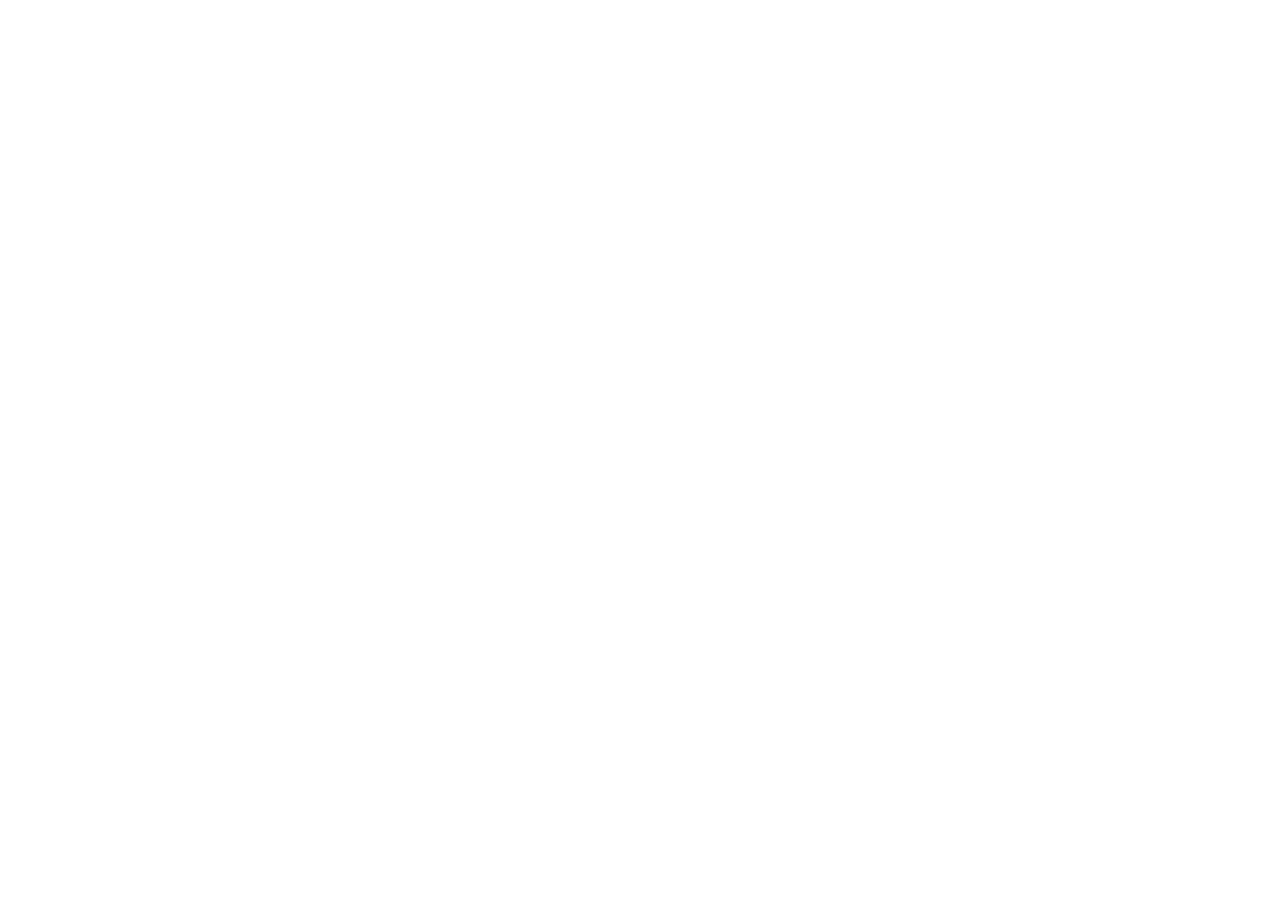
==== callback.html @ c486f473 "added login" ====
<!DOCTYPE html>
<html lang="en">
<head>
    <meta charset="UTF-8">
    <meta name="viewport" content="width=device-width, initial-scale=1.0">
    <title>Callback</title>
</head>
<body>
<script>
    async function getAccessToken() {
        const urlParams = new URLSearchParams(window.location.search);
        const code = urlParams.get('code');

        if (code) {
            try {
                const response = await fetch('http://localhost:8000/api/v1/token/get_access_token', {
                    method: 'POST',
                    headers: {
                        'Content-Type': 'application/json'
                    },
                    body: JSON.stringify({ code: code })
                });

                if (!response.ok) {
                    throw new Error('Failed to fetch access token');
                }

                const data = await response.json();
                console.log('Access Token:', data.access_token);

                // Сохранение токена во временную переменную
                window.accessToken = data.access_token;
                window.vkId = data.user_id;
                window.expires_in = data.expires_in;

                // Показ формы для ввода пароля (только для регистрации)
                if (window.location.pathname.includes('register')) {
                    document.getElementById('register-form').style.display = 'block';
                } else {
                    // Вход
                    loginUser();
                }
            } catch (error) {
                console.error('Error during access token retrieval:', error);
            }
        } else {
            console.error('Code not found in URL');
        }
    }

    getAccessToken();
</script>

<!-- Форма для ввода пароля (только для регистрации) -->
<form id="register-form" style="display:none;" onsubmit="registerUser(event)">
    <input type="password" id="password" placeholder="Enter your password" required>
    <button type="submit">Register</button>
</form>

<script>
    async function registerUser(event) {
        event.preventDefault();

        const password = document.getElementById('password').value;

        const response = await fetch('http://localhost:8000/api/v1/auth/register_vk', {
            method: 'POST',
            headers: {
                'Content-Type': 'application/json'
            },
            body: JSON.stringify({
                access_token: window.accessToken,
                vk_id: window.vkId,
                password: password,
                expires_in: window.expires_in
            })
        });

        if (response.ok) {
            const data = await response.json();
            alert(data.message);

            // Сохранение данных пользователя в localStorage
            localStorage.setItem('username', data.username);
            localStorage.setItem('avatar_url', data.avatar_url);
            const tokenExpiryTime = new Date().getTime() + (data.expires_in * 1000);
            localStorage.setItem('token_expiry', tokenExpiryTime.toString());

            // Перенаправление на index.html
            window.location.href = 'index.html';
        } else {
            const errorData = await response.json();
            alert('Error: ' + errorData.detail);
        }
    }

    async function loginUser() {
        const response = await fetch('http://localhost:8000/api/v1/auth/login_vk', {
            method: 'POST',
            headers: {
                'Content-Type': 'application/json'
            },
            body: JSON.stringify({
                access_token: window.accessToken,
                vk_id: window.vkId,
                expires_in: window.expires_in
            })
        });

        if (response.ok) {
            const data = await response.json();
            alert(data.message);

            // Сохранение данных пользователя в localStorage
            localStorage.setItem('username', data.username);
            localStorage.setItem('avatar_url', data.avatar_url);
            const tokenExpiryTime = new Date().getTime() + (data.expires_in * 1000);
            localStorage.setItem('token_expiry', tokenExpiryTime.toString());

            // Перенаправление на index.html
            window.location.href = 'index.html';
        } else {
            const errorData = await response.json();
            alert('Error: ' + errorData.detail);
        }
    }
</script>
</body>
</html>
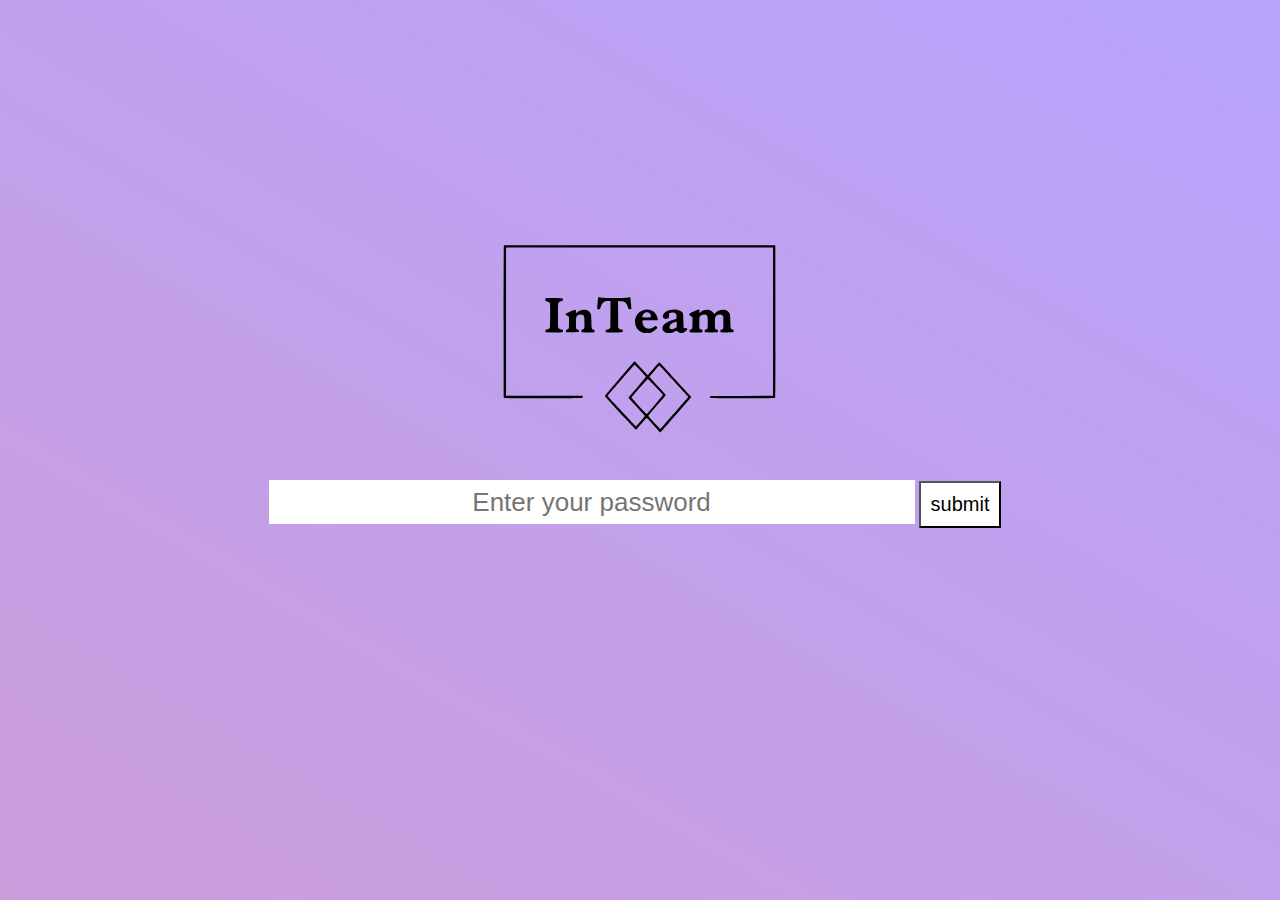
==== commit 1d6a125d: "add style for callback.html" ====
--- a/callback.html
+++ b/callback.html
@@ -4,12 +4,16 @@
     <meta charset="UTF-8">
     <meta name="viewport" content="width=device-width, initial-scale=1.0">
     <title>Callback</title>
+    <link rel="stylesheet" href="./assets/styles/normalize.css">
+    <link rel="stylesheet" href="./assets/styles/style.css">
 </head>
 <body>
 <script>
     async function getAccessToken() {
         const urlParams = new URLSearchParams(window.location.search);
         const code = urlParams.get('code');
+
+        console.log("Code:", code);
 
         if (code) {
             try {
@@ -34,12 +38,9 @@
                 window.expires_in = data.expires_in;
 
                 // Показ формы для ввода пароля (только для регистрации)
-                if (window.location.pathname.includes('register')) {
-                    document.getElementById('register-form').style.display = 'block';
-                } else {
-                    // Вход
-                    loginUser();
-                }
+
+                document.getElementById('register-form').style.display = 'block';
+
             } catch (error) {
                 console.error('Error during access token retrieval:', error);
             }
@@ -51,11 +52,14 @@
     getAccessToken();
 </script>
 
+<div class="container-callback">
+    <img src="./assets/images/lologo.svg" alt="logo" class="logo-centr">
 <!-- Форма для ввода пароля (только для регистрации) -->
-<form id="register-form" style="display:none;" onsubmit="registerUser(event)">
-    <input type="password" id="password" placeholder="Enter your password" required>
-    <button type="submit">Register</button>
-</form>
+    <form id="register-form" onsubmit="registerUser(event)">
+        <input type="password" id="password" placeholder="Enter your password" required>
+        <button type="submit" class="header__button-signUp">submit</button>
+    </form>
+</div>
 
 <script>
     async function registerUser(event) {
@@ -85,6 +89,7 @@
             localStorage.setItem('avatar_url', data.avatar_url);
             const tokenExpiryTime = new Date().getTime() + (data.expires_in * 1000);
             localStorage.setItem('token_expiry', tokenExpiryTime.toString());
+            localStorage.setItem('vk_token', data.access_token);
 
             // Перенаправление на index.html
             window.location.href = 'index.html';
@@ -94,36 +99,6 @@
         }
     }
 
-    async function loginUser() {
-        const response = await fetch('http://localhost:8000/api/v1/auth/login_vk', {
-            method: 'POST',
-            headers: {
-                'Content-Type': 'application/json'
-            },
-            body: JSON.stringify({
-                access_token: window.accessToken,
-                vk_id: window.vkId,
-                expires_in: window.expires_in
-            })
-        });
-
-        if (response.ok) {
-            const data = await response.json();
-            alert(data.message);
-
-            // Сохранение данных пользователя в localStorage
-            localStorage.setItem('username', data.username);
-            localStorage.setItem('avatar_url', data.avatar_url);
-            const tokenExpiryTime = new Date().getTime() + (data.expires_in * 1000);
-            localStorage.setItem('token_expiry', tokenExpiryTime.toString());
-
-            // Перенаправление на index.html
-            window.location.href = 'index.html';
-        } else {
-            const errorData = await response.json();
-            alert('Error: ' + errorData.detail);
-        }
-    }
 </script>
 </body>
 </html>
--- a/assets/styles/style.css
+++ b/assets/styles/style.css
@@ -0,0 +1,310 @@
+.container {
+  display: flex;
+  flex-direction: column;
+  width: 100vw;
+  height: 100vh;
+  background: linear-gradient(30deg, #8f28b174, #400cf960);
+}
+
+a {
+  text-decoration: none;
+}
+
+.header {
+  display: flex;
+  flex-direction: row;
+  justify-content: space-between;
+  align-items: start;
+}
+
+.header__naming {
+  display: flex;
+  flex-direction: row;
+  margin-left: 10px;
+}
+
+.logo {
+  width: 150px;
+  height: 150px;
+}
+
+.header__button {
+  display: flex;
+  flex-direction: row;
+  margin-top: 25px;
+  margin-right: 20px;
+  align-items: center;
+}
+
+.header__button-signUp {
+  width: auto;
+  padding: 10px 10px 10px 10px;
+  margin-right: 10px;
+  background-color: #ffffff;
+  font-size: 20px;
+  font-family: Arial, Helvetica, sans-serif;
+}
+
+.sign {
+  color: rgb(0, 0, 0);
+}
+
+.sign:hover {
+  color: rgb(169, 169, 169);
+}
+
+.header__button-login {
+  width: auto;
+  padding: 10px;
+  border: 2px #ffffff solid;
+  font-size: 20px;
+  font-family: Arial, Helvetica, sans-serif;
+}
+
+.login {
+  color: #000000;
+}
+
+.login:hover {
+  color: #838383;
+}
+
+.main {
+  display: flex;
+  height: 80vh;
+  flex-direction: column;
+  justify-content: center;
+  align-items: center;
+}
+
+.main-text {
+  margin-bottom: 30px;
+  color: rgb(255, 255, 255);
+  font-size: 50px;
+  font-family: Arial, Helvetica, sans-serif;
+}
+
+.main__form {
+  display: flex;
+  align-items: center;
+}
+
+.linkInput {
+  width: 50vw;
+  height: 40px;
+  border: 1px white solid;
+  font-size: 26px;
+  font-family: Arial, Helvetica, sans-serif;
+}
+
+.main_button {
+  padding: 10px;
+  color: rgb(0, 0, 0);
+  background-color: #ffffff;
+  border: none;
+  font-size: 21px;
+  font-family: Arial, Helvetica, sans-serif;
+  font-weight: 100;
+}
+
+.main_button:hover {
+  color: rgb(240, 240, 240);
+  background-color: #646464;
+}
+
+.footer {
+  display: flex;
+  flex-direction: row;
+  justify-content: center;
+  margin-bottom: 40px;
+}
+
+.footer div {
+  margin-left: 15px;
+}
+
+.about {
+  color: #000000;
+  font-size: 16px;
+  font-family: Arial, Helvetica, sans-serif;
+}
+
+.git {
+  color: #000000;
+  font-size: 16px;
+  font-family: Arial, Helvetica, sans-serif;
+}
+
+.contact {
+  color: #000000;
+  font-size: 16px;
+  font-family: Arial, Helvetica, sans-serif;
+}
+
+.container-form{
+  display: flex;
+  width: 100vw;
+  height: 100vh;
+  background: linear-gradient(30deg, #3c1564, #6a6a6a);
+  justify-content: center;
+  align-items: center;
+}
+
+.card-login {
+  display: flex;
+  flex-direction: column;
+  align-items: center;
+  width: 30vw;
+  height: 75vh;
+  border: 2px rgb(255, 255, 255) solid;
+  background-color: #ffffff;
+}
+
+.card__logo {
+  display: flex;
+  align-items: center;
+  justify-content: center;
+  margin: 5% 0 5% 0;
+}
+
+.logo-img {
+  width: 120px;
+  height: 120px;
+}
+
+.card_vk {
+  display: flex;
+  justify-content: center;
+  margin-bottom: 7%;
+}
+
+.button-vk {
+  width: 20vw;
+  height: 50px;
+  border: none;
+  color: rgb(255, 255, 255);
+  background-color: #475bee;
+  font-size: 20px;
+  font-family: Arial, Helvetica, sans-serif;
+}
+
+.button-vk:hover {
+  background-color: #5d70fb;
+}
+
+.card__autorization {
+  display: flex;
+  flex-direction: column;
+  margin-bottom: 5%;
+}
+
+.card__autorization_login {
+  margin-top: 5%;
+}
+
+.input-login {
+  width: 20vw;
+  height: 35px;
+  border: #acacac 1px solid;
+  font-size: 1em;
+  font-family: Arial, Helvetica, sans-serif;
+}
+
+.card__autorization_password {
+  margin: 5% 0 5% 0;
+}
+
+.input-password {
+  width: 20vw;
+  height: 35px;
+  border: #acacac 1px solid;
+  font-size: 1em;
+  font-family: Arial, Helvetica, sans-serif;
+}
+
+.card__continue {
+  margin-bottom: 10px;
+}
+
+.button-continue {
+  width: 20vw;
+  height: 50px;
+  border: none;
+  color: white;
+  background-color: #534981;
+  font-size: 1.5em;
+  font-family: Arial, Helvetica, sans-serif;
+}
+
+.button-continue:hover {
+  color: #9b97ac;
+}
+
+.card__text {
+  color: #a4a4a4;
+  font-size: 12px;
+  font-family: Arial, Helvetica, sans-serif;
+}
+
+.card-link:hover {
+  color: #213a96;
+}
+
+::placeholder {
+  text-align: center;
+}
+
+.footer-link {
+  transition: color 0.5s font-size 0.5s;
+}
+
+.footer-link:hover {
+  color: #606060;
+  font-size: 18px;
+}
+
+.footer-link-container {
+  transition: background-color 0.5s;
+}
+
+.footer-link-container:hover {
+  animation: shake-grow 0.5s infinite, color-change 0.5s infinite;
+}
+
+@keyframes shake-grow {
+  0%, 100% { transform: rotate(0deg) scale(1); }
+  25% { transform: rotate(15deg) scale(1.8); }
+  50% { transform: rotate(-15deg) scale(2); }
+  75% { transform: rotate(15deg) scale(1.8); }
+}
+
+@keyframes color-change {
+  0% { background-color: #ff0000; }
+  25% { background-color: #00ff00; }
+  50% { background-color: #0000ff; }
+  75% { background-color: #ffff00; }
+  100% { background-color: #ff00ff; }
+}
+
+#password {
+  width: 50vw;
+  height: 40px;
+  border: 1px white solid;
+  font-size: 26px;
+  font-family: Arial, Helvetica, sans-serif;
+}
+
+.container-callback {
+  display: flex;
+  flex-direction: column;
+  align-items: center;
+  width: 100vw;
+  height: 100vh;
+  background: linear-gradient(30deg, #8f28b174, #400cf960);
+}
+
+.logo-centr {
+  width: 300px;
+  height: 300px;
+  margin-top: 20vh;
+}
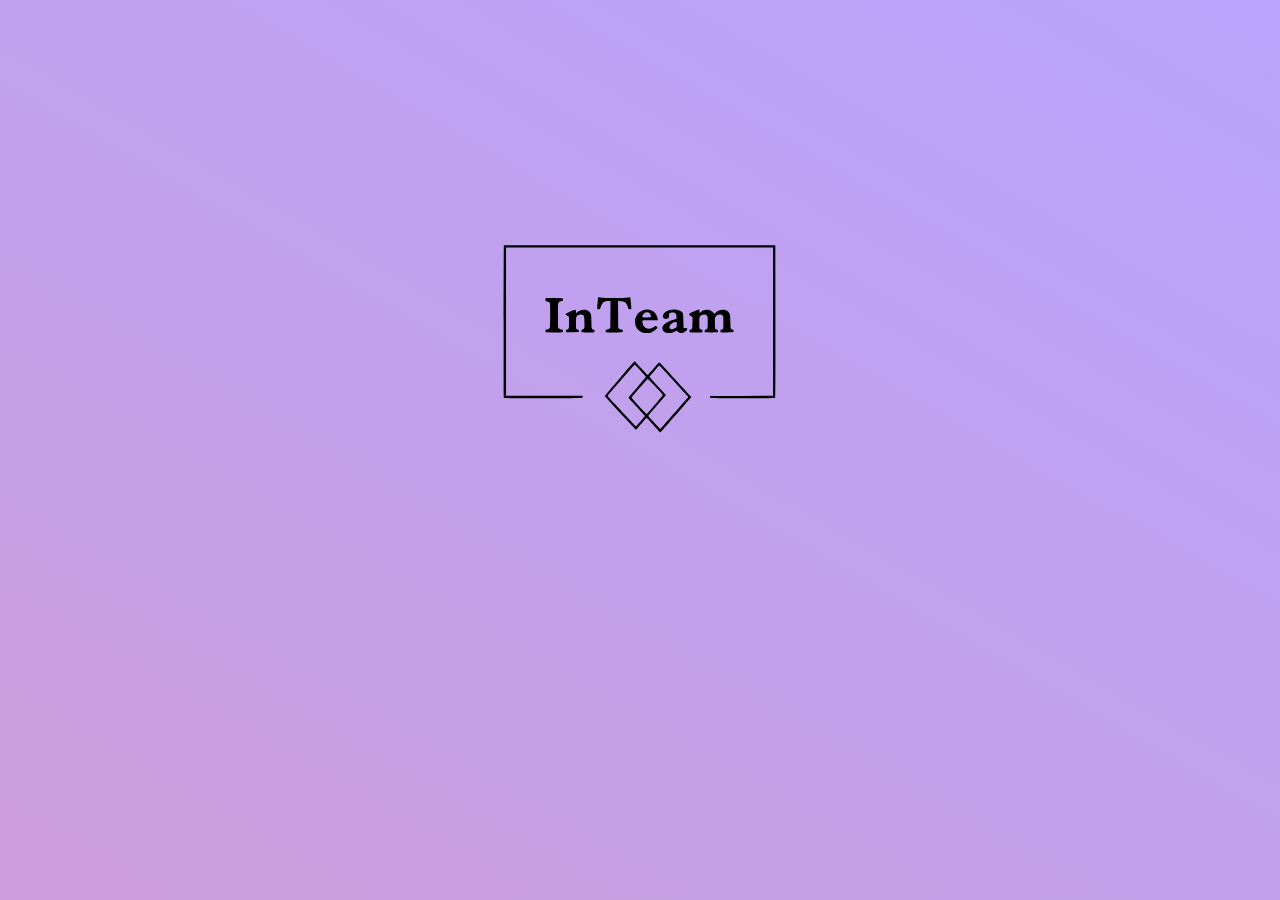
==== commit 7af692b4: "fixed script = module" ====
--- a/callback.html
+++ b/callback.html
@@ -14,10 +14,9 @@
         const code = urlParams.get('code');
 
         console.log("Code:", code);
-
         if (code) {
             try {
-                const response = await fetch('http://localhost:8000/api/v1/token/get_access_token', {
+                const response = await fetch(`http://localhost:8000/api/v1/token/get_access_token`, {
                     method: 'POST',
                     headers: {
                         'Content-Type': 'application/json'
@@ -38,7 +37,6 @@
                 window.expires_in = data.expires_in;
 
                 // Показ формы для ввода пароля (только для регистрации)
-
                 document.getElementById('register-form').style.display = 'block';
 
             } catch (error) {
@@ -49,25 +47,12 @@
         }
     }
 
-    getAccessToken();
-</script>
-
-<div class="container-callback">
-    <img src="./assets/images/lologo.svg" alt="logo" class="logo-centr">
-<!-- Форма для ввода пароля (только для регистрации) -->
-    <form id="register-form" onsubmit="registerUser(event)">
-        <input type="password" id="password" placeholder="Enter your password" required>
-        <button type="submit" class="header__button-signUp">submit</button>
-    </form>
-</div>
-
-<script>
     async function registerUser(event) {
         event.preventDefault();
 
         const password = document.getElementById('password').value;
 
-        const response = await fetch('http://localhost:8000/api/v1/auth/register_vk', {
+        const response = await fetch(`http://localhost:8000/api/v1/auth/register_vk`, {
             method: 'POST',
             headers: {
                 'Content-Type': 'application/json'
@@ -98,7 +83,16 @@
             alert('Error: ' + errorData.detail);
         }
     }
+    getAccessToken()
+</script>
 
-</script>
+<div class="container-callback">
+    <img src="./assets/images/lologo.svg" alt="logo" class="logo-center">
+    <!-- Форма для ввода пароля (только для регистрации) -->
+    <form id="register-form" onsubmit="registerUser(event)" style="display: none;">
+        <input type="password" id="password" placeholder="Enter your password" required>
+        <button type="submit" class="header__button-signUp">Submit</button>
+    </form>
+</div>
 </body>
 </html>
--- a/assets/styles/style.css
+++ b/assets/styles/style.css
@@ -303,8 +303,18 @@
   background: linear-gradient(30deg, #8f28b174, #400cf960);
 }
 
-.logo-centr {
+.logo-center {
   width: 300px;
   height: 300px;
   margin-top: 20vh;
 }
+
+.header__user-info {
+  font-size: 20px;
+  font-family: Arial, Helvetica, sans-serif;
+}
+
+.user-avatar {
+  width: 100px;
+  height: 100px;
+}
